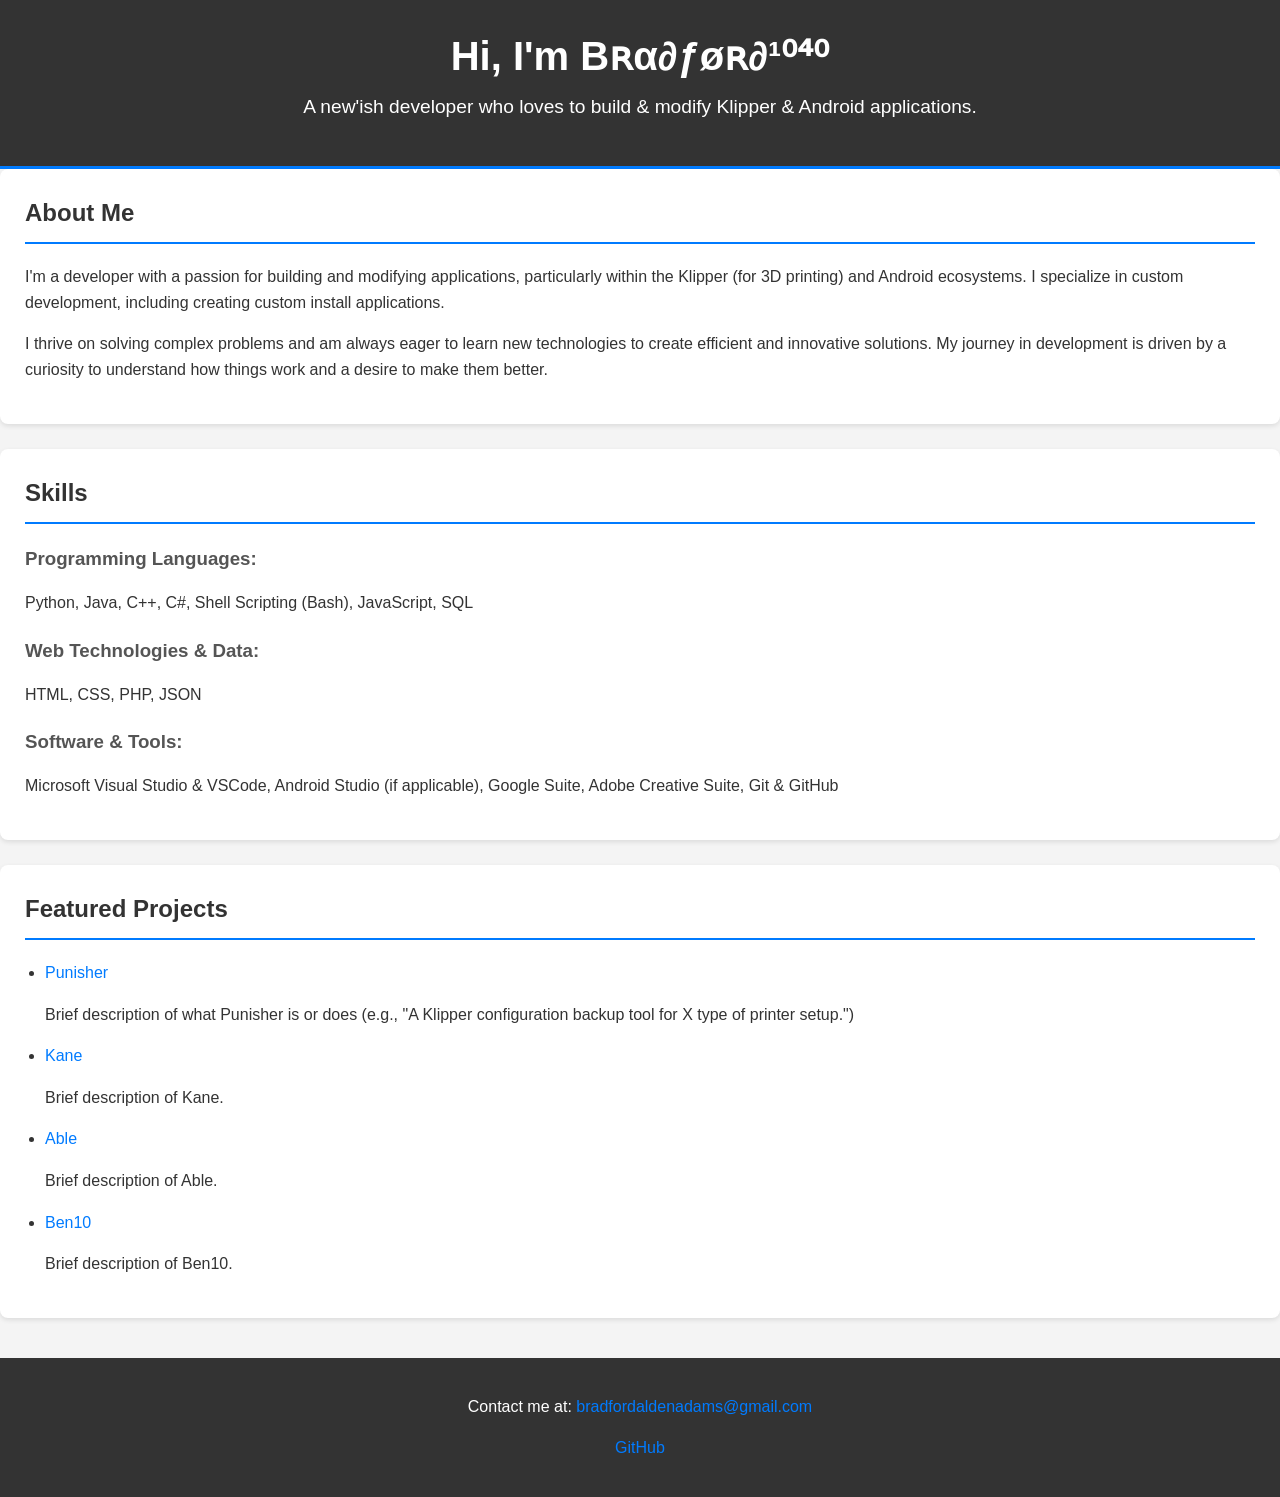
==== index.html @ e19902be "Remove js add" ====
<!DOCTYPE html>
<html lang="en">
<head>
    <meta charset="UTF-8">
    <meta name="viewport" content="width=device-width, initial-scale=1.0">
    <title>Bradford¹⁰⁴⁰ - Developer Portfolio</title>
    <link rel="stylesheet" href="css/style.css">
</head>
<body>
    <header>
        <h1>Hi, I'm Вʀα∂ƒøʀ∂¹⁰⁴⁰</h1>
        <p>A new'ish developer who loves to build & modify Klipper & Android applications.</p>
    </header>

    <section id="about">
        <h2>About Me</h2>
        <p>I'm a developer with a passion for building and modifying applications, particularly within the Klipper (for 3D printing) and Android ecosystems. I specialize in custom development, including creating custom install applications.</p>
        <p>I thrive on solving complex problems and am always eager to learn new technologies to create efficient and innovative solutions. My journey in development is driven by a curiosity to understand how things work and a desire to make them better.</p>
    </section>

    <section id="skills">
        <h2>Skills</h2>
        <div>
            <h3>Programming Languages:</h3>
            <p>Python, Java, C++, C#, Shell Scripting (Bash), JavaScript, SQL</p>
        </div>
        <div>
            <h3>Web Technologies & Data:</h3>
            <p>HTML, CSS, PHP, JSON</p>
        </div>
        <div>
            <h3>Software & Tools:</h3>
            <p>Microsoft Visual Studio & VSCode, Android Studio (if applicable), Google Suite, Adobe Creative Suite, Git & GitHub</p>
        </div>
    </section>

    <section id="repositories">
        <h2>Featured Projects</h2>
        <!-- For each project, adding a brief description is highly recommended! -->
        <ul id="repo-list">
            <li>
                <a href="https://github.com/Bradford1040/PUNISHER" target="_blank" rel="noopener">Punisher</a>
                <p class="repo-description">Brief description of what Punisher is or does (e.g., "A Klipper configuration backup tool for X type of printer setup.")</p>
            </li>
            <li>
                <a href="https://github.com/Bradford1040/KANE" target="_blank" rel="noopener">Kane</a>
                <p class="repo-description">Brief description of Kane.</p>
            </li>
            <li>
                <a href="https://github.com/Bradford1040/ABLE" target="_blank" rel="noopener">Able</a>
                <p class="repo-description">Brief description of Able.</p>
            </li>
            <li>
                <a href="https://github.com/Bradford1040/BEN10" target="_blank" rel="noopener">Ben10</a>
                <p class="repo-description">Brief description of Ben10.</p>
            </li>
            <!-- Add more projects or remove the placeholder below -->
            <!-- <li><a href="https://github.com/yourusername/repo5" target="_blank" rel="noopener">Repo 5</a></li> -->
        </ul>
    </section>

    <footer>
        <p>Contact me at: <a href="mailto:bradfordaldenadams@gmail.com">bradfordaldenadams@gmail.com</a></p>
        <p>
            <a href="https://github.com/Bradford1040" target="_blank" rel="noopener">GitHub</a>
            <!-- Add LinkedIn link here if you have one -->
            <!-- | <a href="https://linkedin.com/in/yourprofile" target="_blank" rel="noopener">LinkedIn</a> -->
        </p>
    </footer>


</body>
</html>
---- css/style.css ----
body {
    font-family: Arial, sans-serif; /* A common, readable font */
    line-height: 1.6;
    margin: 0;
    padding: 0;
    background-color: #f4f4f4; /* Light grey background */
    color: #333; /* Dark grey text for readability */
}

header {
    background: #333; /* Dark background for header */
    color: #fff; /* White text on dark background */
    padding: 1.5rem 0;
    text-align: center;
    border-bottom: 3px solid #007bff; /* Accent color border */
}

header h1 {
    margin: 0;
    font-size: 2.5rem;
}

header p {
    font-size: 1.2rem;
    margin-top: 0.25rem;
}

main {
    max-width: 800px; /* Limits width for better readability on wide screens */
    margin: 30px auto; /* Centers the content */
    padding: 0 20px; /* Some padding on the sides */
}

section {
    background: #fff; /* White background for content sections */
    margin-bottom: 25px;
    padding: 25px;
    border-radius: 8px; /* Rounded corners */
    box-shadow: 0 2px 5px rgba(0,0,0,0.1); /* Subtle shadow for depth */
}

h2 {
    color: #333;
    border-bottom: 2px solid #007bff; /* Accent color underline */
    padding-bottom: 10px;
    margin-top: 0; /* Remove default top margin for h2 inside section */
    margin-bottom: 20px;
}

h3 {
    color: #555;
    margin-top: 20px;
    margin-bottom: 10px;
}

ul {
    list-style-type: disc;
    padding-left: 20px;
}

ul li {
    margin-bottom: 8px;
}

a {
    color: #007bff; /* Standard link blue */
    text-decoration: none;
}

a:hover {
    text-decoration: underline; /* Underline on hover for clarity */
}

footer {
    text-align: center;
    padding: 20px;
    background: #333;
    color: #fff;
    margin-top: 40px;
}
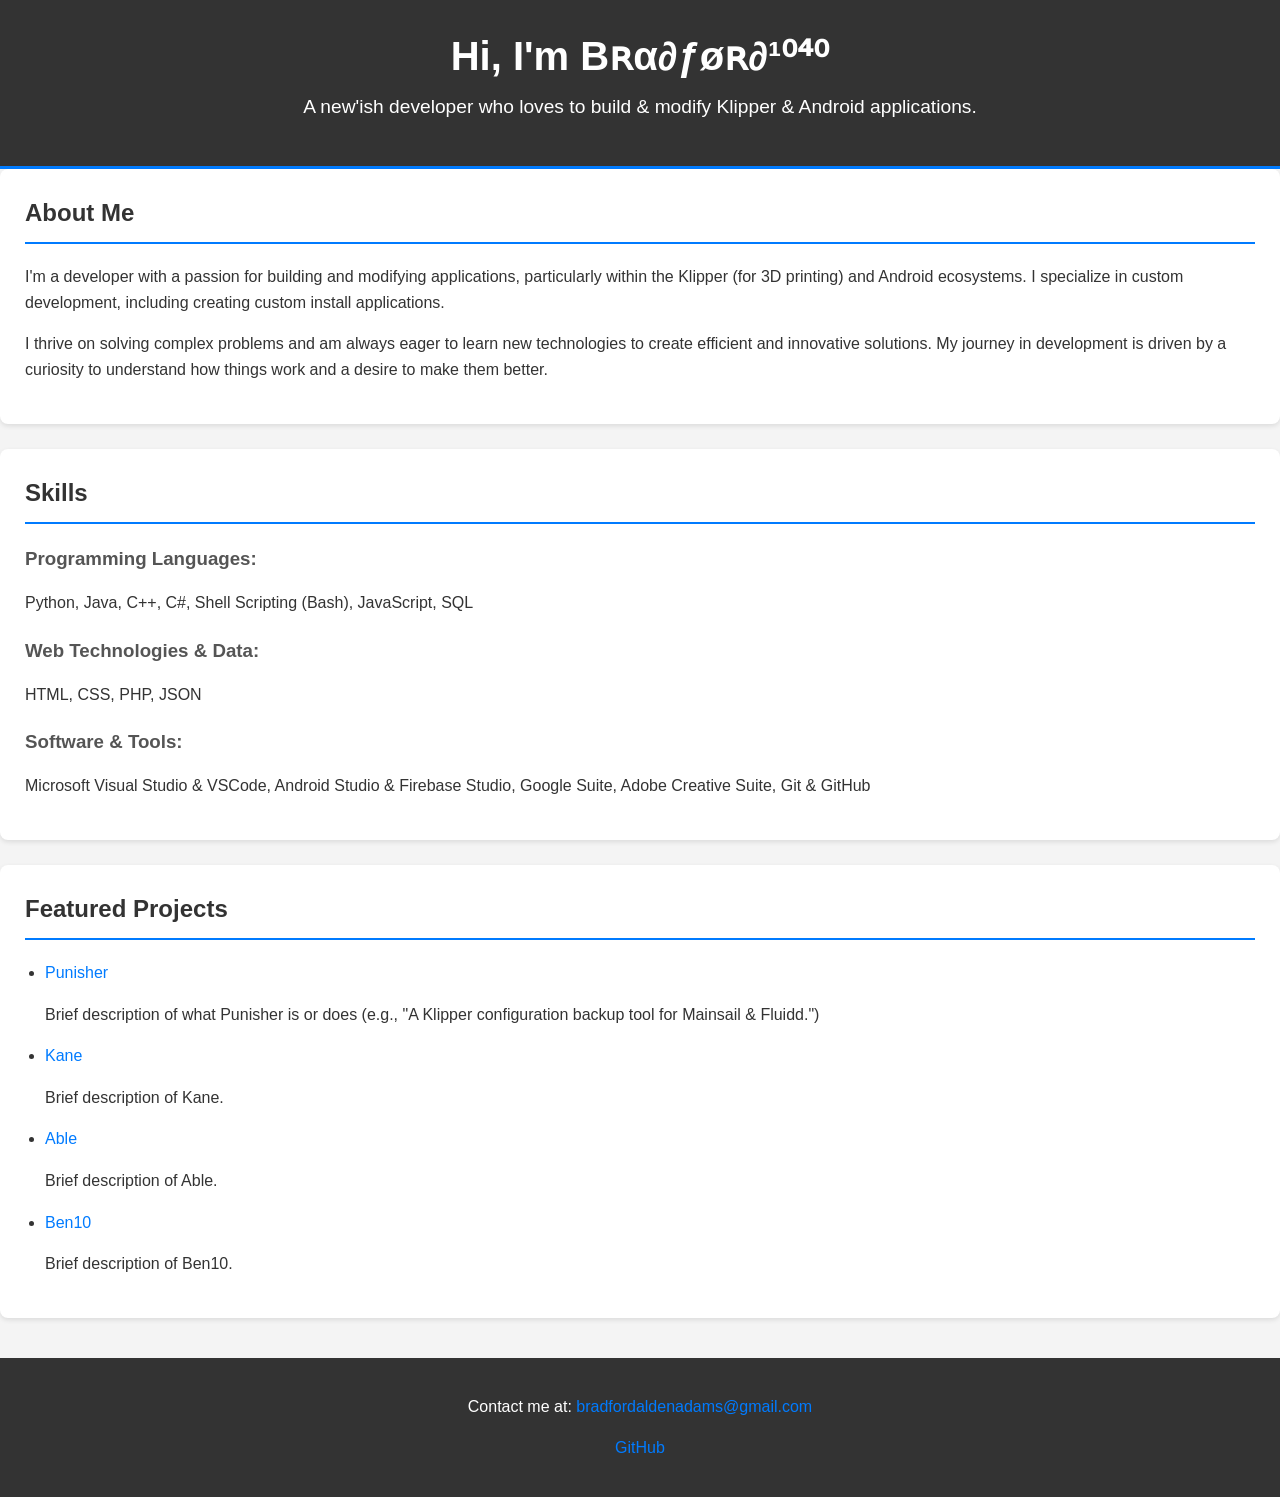
==== commit 9730bf8d: "adjustment" ====
--- a/index.html
+++ b/index.html
@@ -30,7 +30,7 @@
         </div>
         <div>
             <h3>Software & Tools:</h3>
-            <p>Microsoft Visual Studio & VSCode, Android Studio (if applicable), Google Suite, Adobe Creative Suite, Git & GitHub</p>
+            <p>Microsoft Visual Studio & VSCode, Android Studio & Firebase Studio, Google Suite, Adobe Creative Suite, Git & GitHub</p>
         </div>
     </section>
 
@@ -40,7 +40,7 @@
         <ul id="repo-list">
             <li>
                 <a href="https://github.com/Bradford1040/PUNISHER" target="_blank" rel="noopener">Punisher</a>
-                <p class="repo-description">Brief description of what Punisher is or does (e.g., "A Klipper configuration backup tool for X type of printer setup.")</p>
+                <p class="repo-description">Brief description of what Punisher is or does (e.g., "A Klipper configuration backup tool for Mainsail & Fluidd.")</p>
             </li>
             <li>
                 <a href="https://github.com/Bradford1040/KANE" target="_blank" rel="noopener">Kane</a>
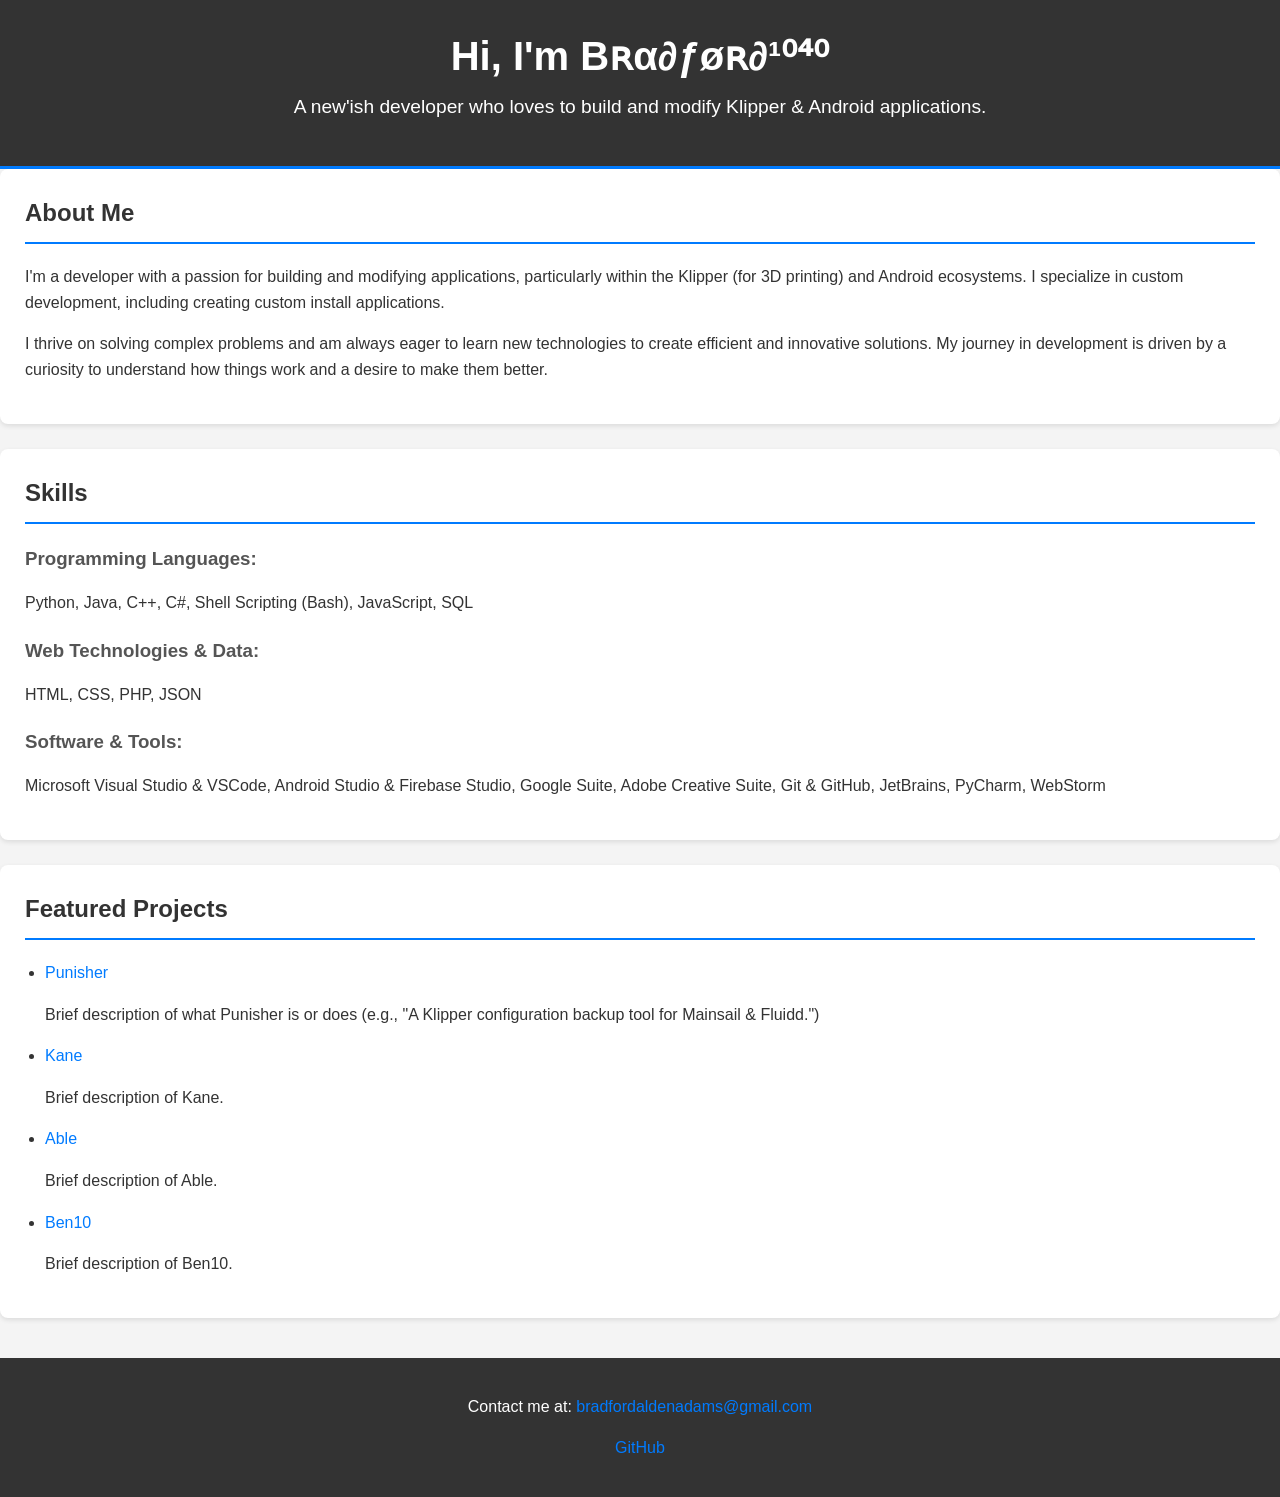
==== commit b0624d1d: "Adding tools to index.html, and change line separators to LF Unix" ====
--- a/index.html
+++ b/index.html
@@ -9,7 +9,7 @@
 <body>
     <header>
         <h1>Hi, I'm Вʀα∂ƒøʀ∂¹⁰⁴⁰</h1>
-        <p>A new'ish developer who loves to build & modify Klipper & Android applications.</p>
+        <p>A new'ish developer who loves to build and modify Klipper & Android applications.</p>
     </header>
 
     <section id="about">
@@ -30,7 +30,7 @@
         </div>
         <div>
             <h3>Software & Tools:</h3>
-            <p>Microsoft Visual Studio & VSCode, Android Studio & Firebase Studio, Google Suite, Adobe Creative Suite, Git & GitHub</p>
+            <p>Microsoft Visual Studio & VSCode, Android Studio & Firebase Studio, Google Suite, Adobe Creative Suite, Git & GitHub, JetBrains, PyCharm, WebStorm</p>
         </div>
     </section>
 
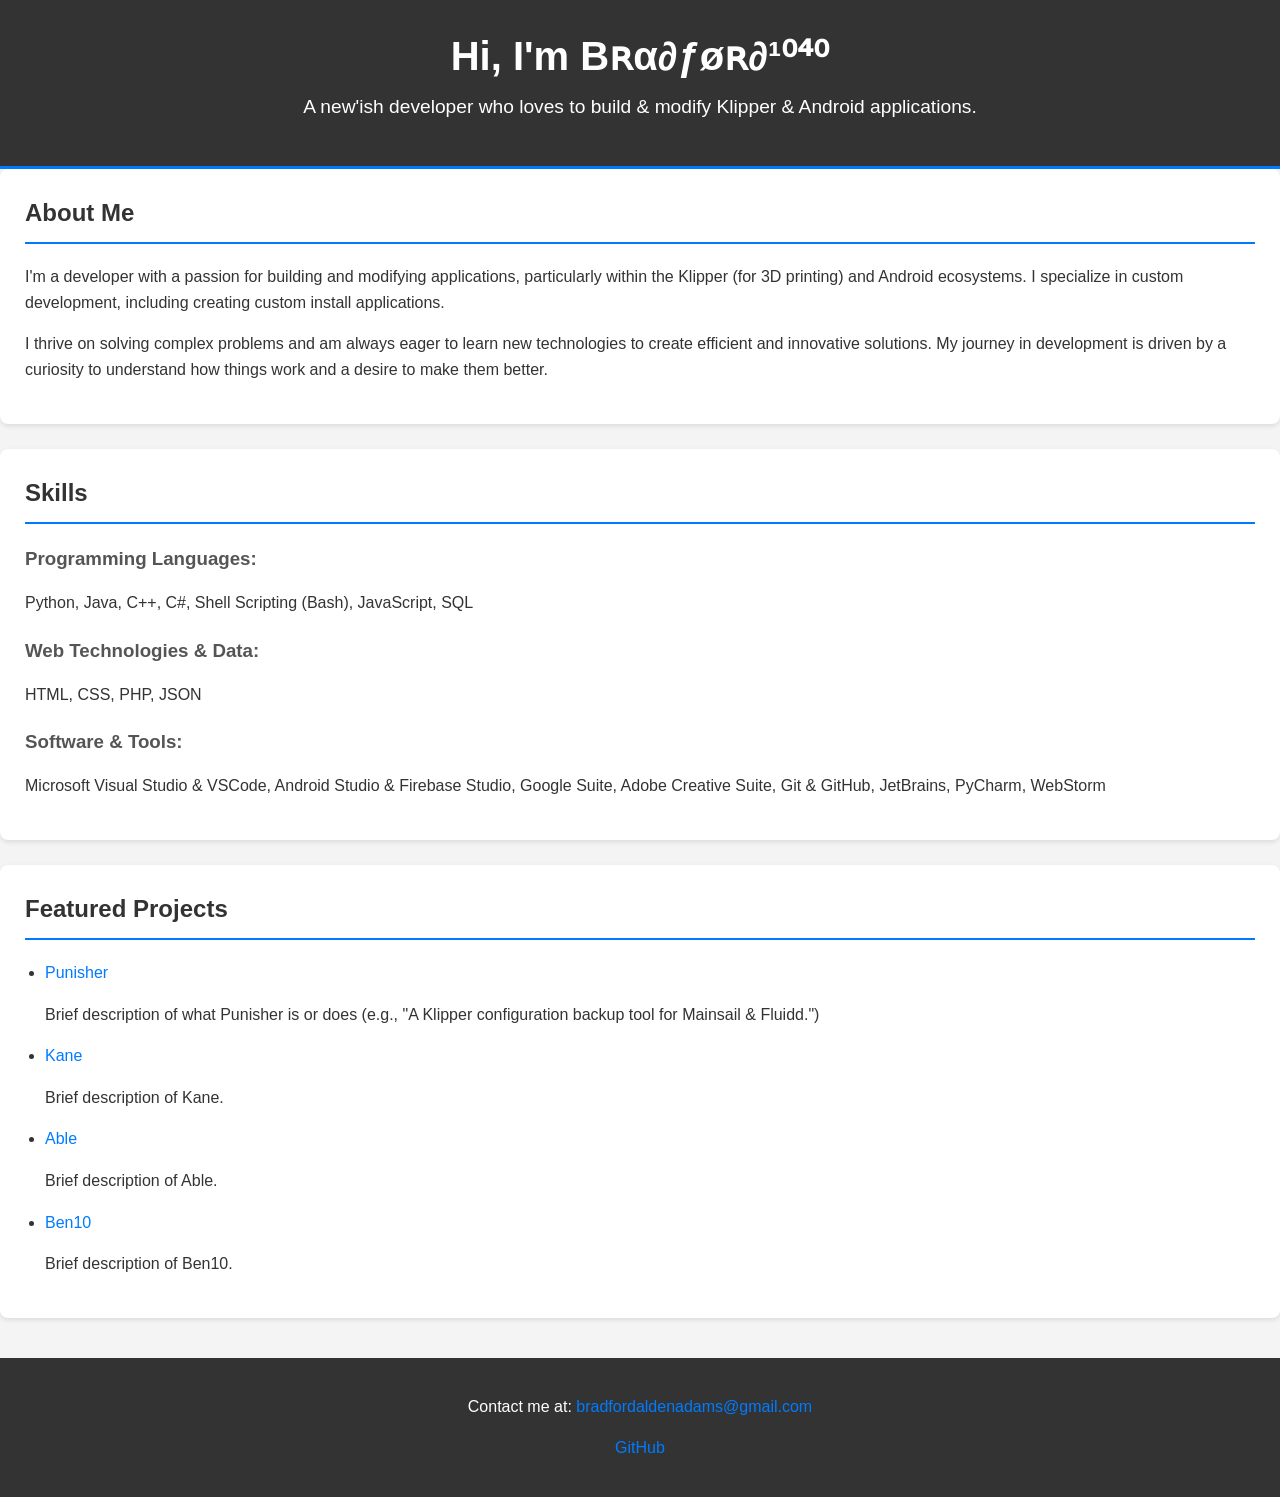
==== commit 2db37fc5: "Adding tools to index.html, and change line separators to LF Unix" ====
--- a/index.html
+++ b/index.html
@@ -9,7 +9,7 @@
 <body>
     <header>
         <h1>Hi, I'm Вʀα∂ƒøʀ∂¹⁰⁴⁰</h1>
-        <p>A new'ish developer who loves to build and modify Klipper & Android applications.</p>
+        <p>A new'ish developer who loves to build & modify Klipper & Android applications.</p>
     </header>
 
     <section id="about">
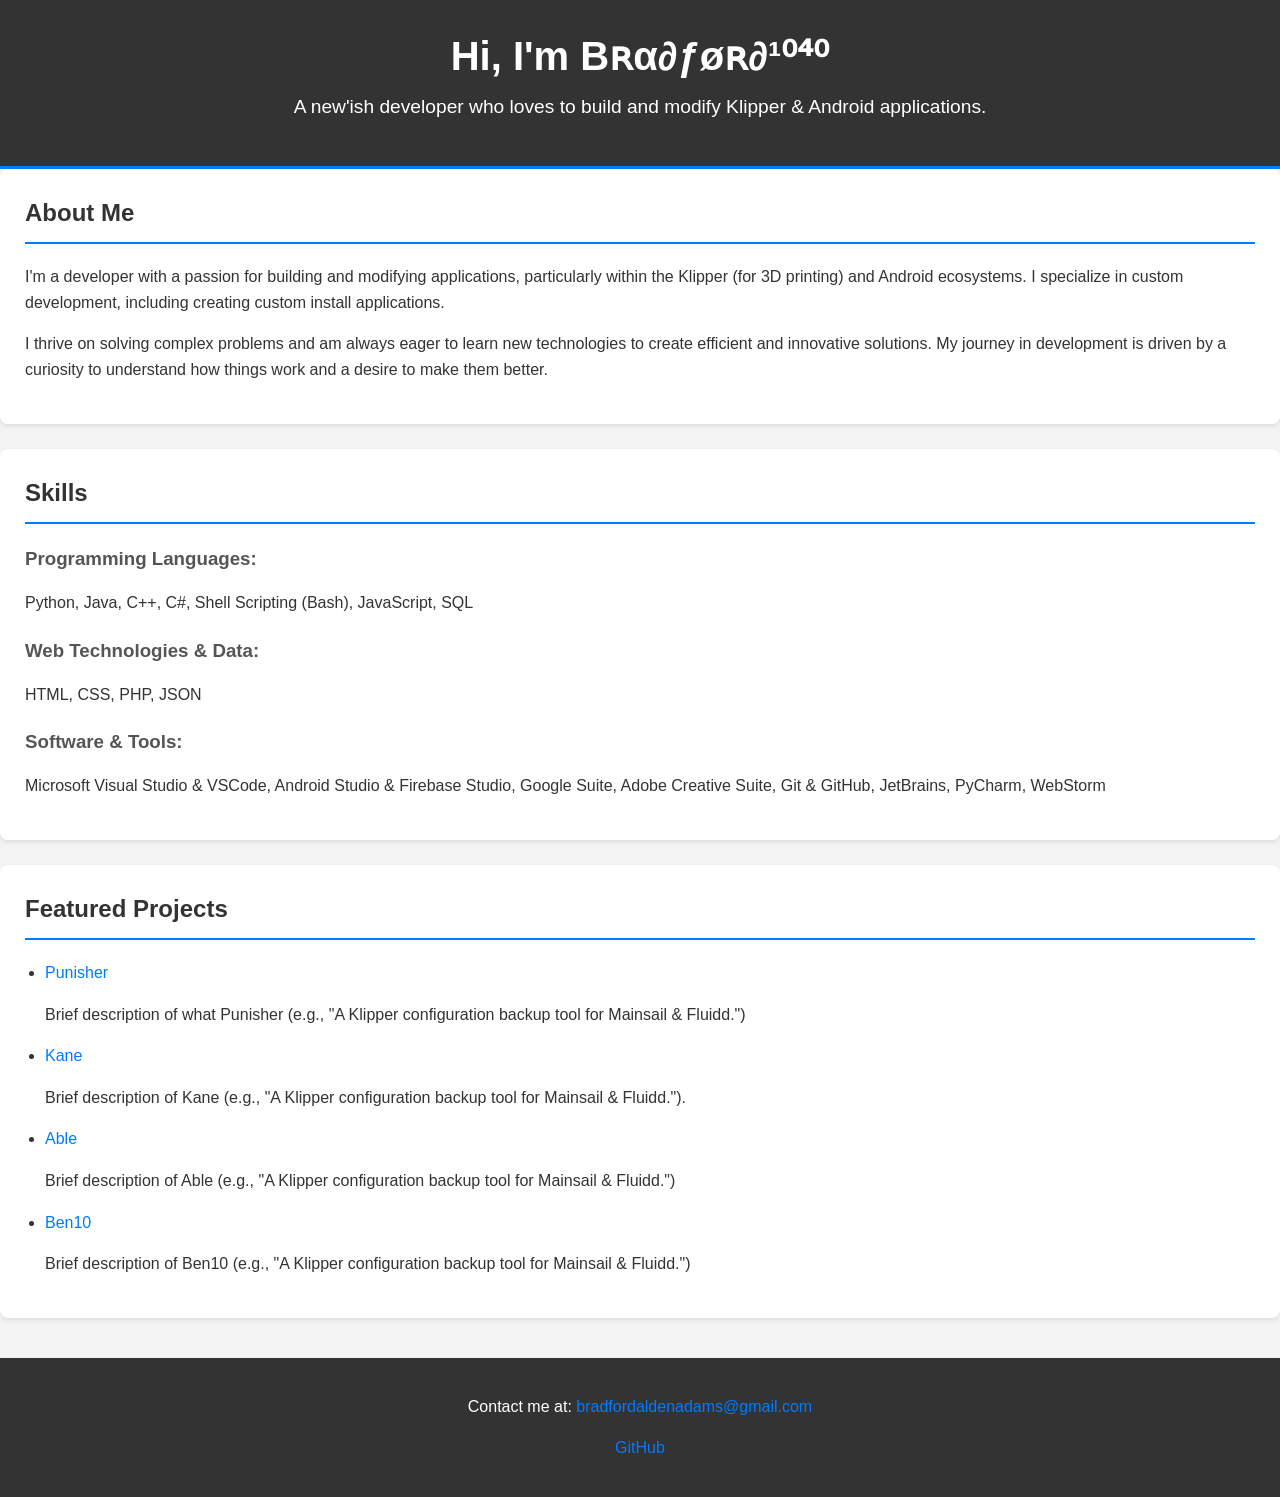
==== commit 811b8c5d: "fixing some forgotten things" ====
--- a/index.html
+++ b/index.html
@@ -9,7 +9,7 @@
 <body>
     <header>
         <h1>Hi, I'm Вʀα∂ƒøʀ∂¹⁰⁴⁰</h1>
-        <p>A new'ish developer who loves to build & modify Klipper & Android applications.</p>
+        <p>A new'ish developer who loves to build and modify Klipper & Android applications.</p>
     </header>
 
     <section id="about">
@@ -40,19 +40,19 @@
         <ul id="repo-list">
             <li>
                 <a href="https://github.com/Bradford1040/PUNISHER" target="_blank" rel="noopener">Punisher</a>
-                <p class="repo-description">Brief description of what Punisher is or does (e.g., "A Klipper configuration backup tool for Mainsail & Fluidd.")</p>
+                <p class="repo-description">Brief description of what Punisher (e.g., "A Klipper configuration backup tool for Mainsail & Fluidd.")</p>
             </li>
             <li>
                 <a href="https://github.com/Bradford1040/KANE" target="_blank" rel="noopener">Kane</a>
-                <p class="repo-description">Brief description of Kane.</p>
+                <p class="repo-description">Brief description of Kane (e.g., "A Klipper configuration backup tool for Mainsail & Fluidd.").</p>
             </li>
             <li>
                 <a href="https://github.com/Bradford1040/ABLE" target="_blank" rel="noopener">Able</a>
-                <p class="repo-description">Brief description of Able.</p>
+                <p class="repo-description">Brief description of Able (e.g., "A Klipper configuration backup tool for Mainsail & Fluidd.")</p>
             </li>
             <li>
                 <a href="https://github.com/Bradford1040/BEN10" target="_blank" rel="noopener">Ben10</a>
-                <p class="repo-description">Brief description of Ben10.</p>
+                <p class="repo-description">Brief description of Ben10 (e.g., "A Klipper configuration backup tool for Mainsail & Fluidd.")</p>
             </li>
             <!-- Add more projects or remove the placeholder below -->
             <!-- <li><a href="https://github.com/yourusername/repo5" target="_blank" rel="noopener">Repo 5</a></li> -->
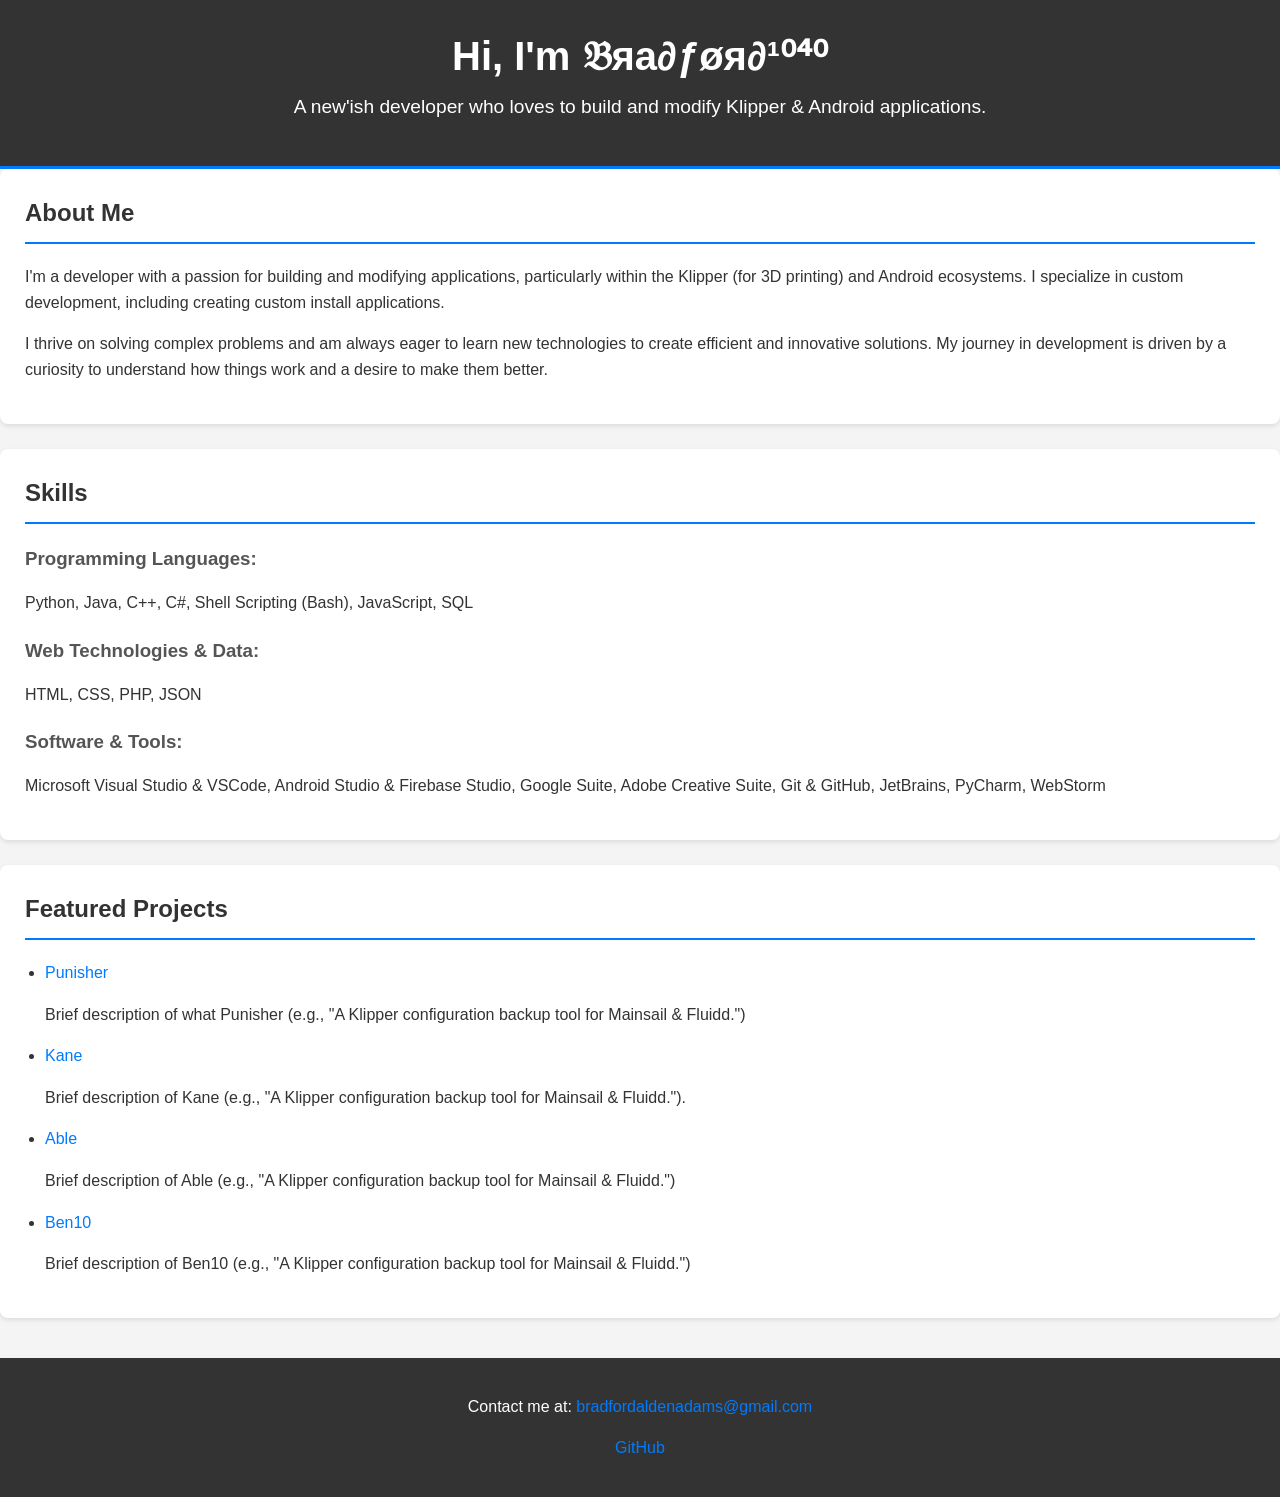
==== commit 43f11f1d: "fix: update title and header to use correct Unicode characters" ====
--- a/index.html
+++ b/index.html
@@ -3,12 +3,16 @@
 <head>
     <meta charset="UTF-8">
     <meta name="viewport" content="width=device-width, initial-scale=1.0">
-    <title>Bradford¹⁰⁴⁰ - Developer Portfolio</title>
+    <title>𝔅яа∂ƒøя∂¹⁰⁴⁰ - Developer Portfolio</title>
     <link rel="stylesheet" href="css/style.css">
+    <link rel="apple-touch-icon" sizes="180x180" href="favicon/apple-touch-icon.png">
+    <link rel="icon" type="image/png" sizes="32x32" href="favicon/favicon-32x32.png">
+    <link rel="icon" type="image/png" sizes="16x16" href="favicon/favicon-16x16.png">
+    <link rel="manifest" href="favicon/site.webmanifest">
 </head>
 <body>
     <header>
-        <h1>Hi, I'm Вʀα∂ƒøʀ∂¹⁰⁴⁰</h1>
+        <h1>Hi, I'm 𝔅яа∂ƒøя∂¹⁰⁴⁰</h1>
         <p>A new'ish developer who loves to build and modify Klipper & Android applications.</p>
     </header>
 
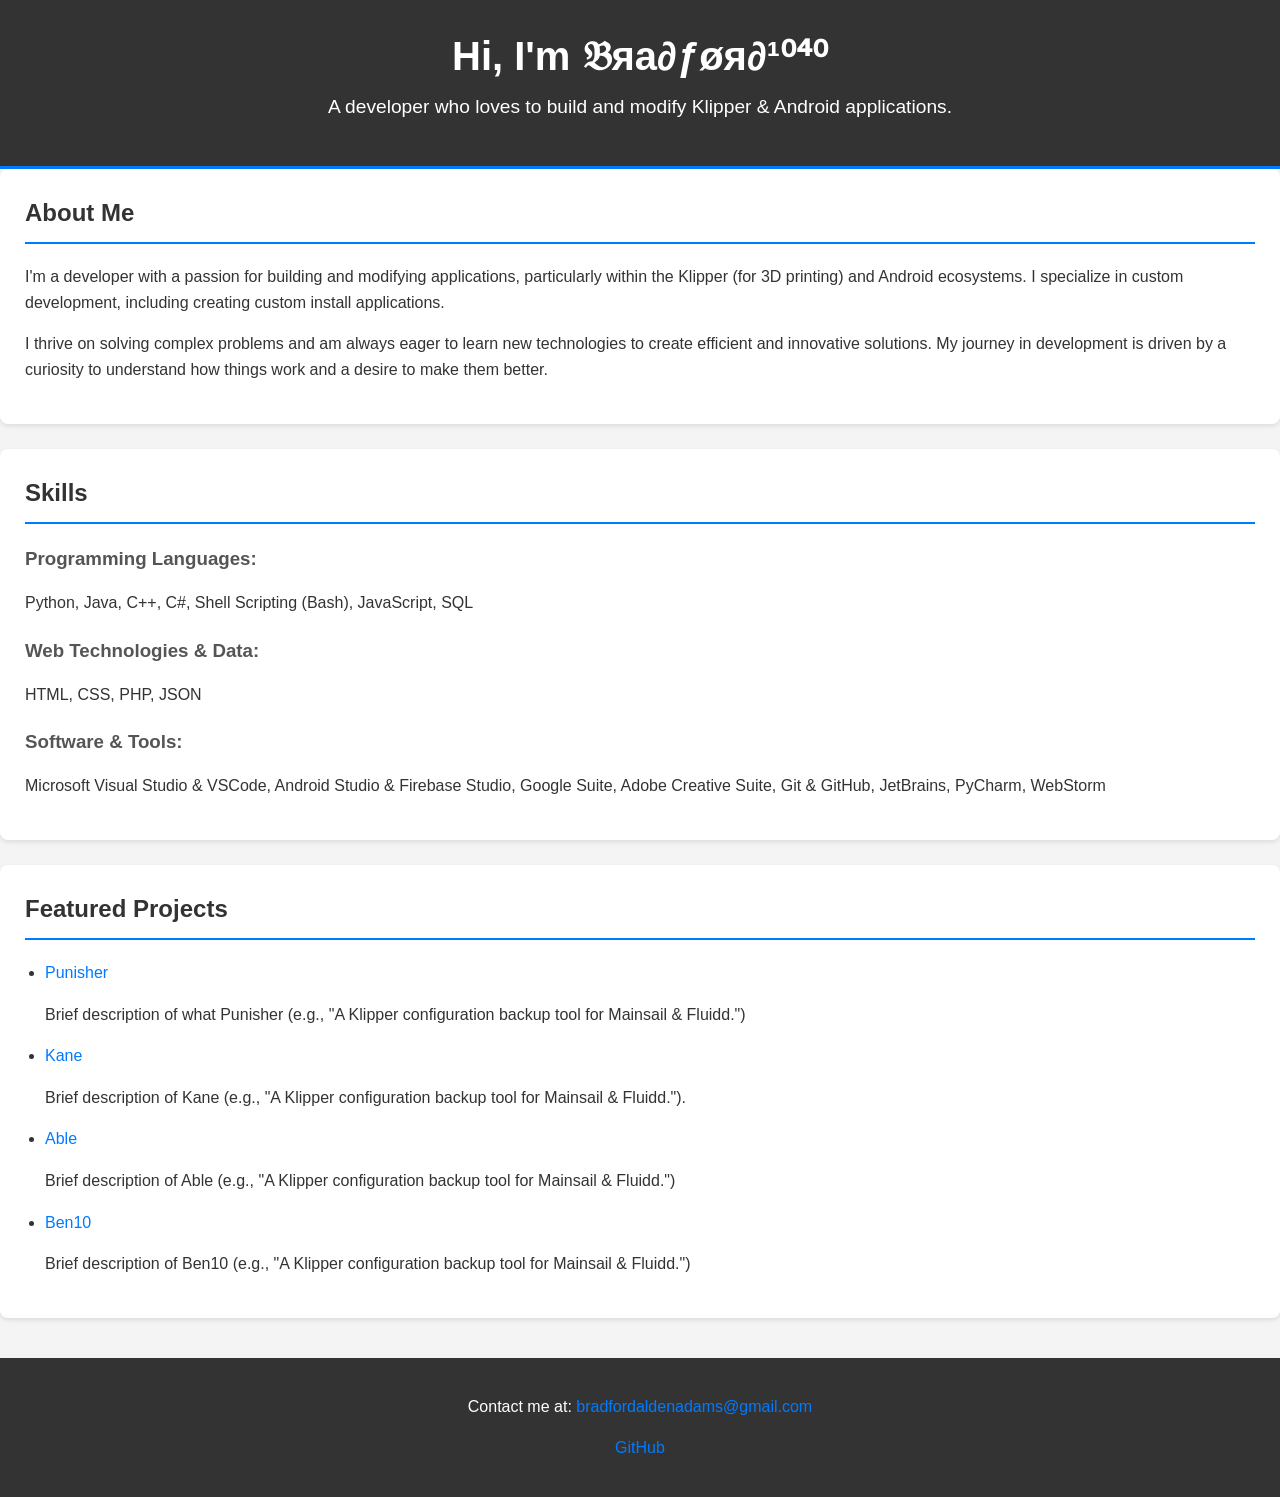
==== commit fa3d193c: "fix to header 1" ====
--- a/index.html
+++ b/index.html
@@ -13,7 +13,7 @@
 <body>
     <header>
         <h1>Hi, I'm 𝔅яа∂ƒøя∂¹⁰⁴⁰</h1>
-        <p>A new'ish developer who loves to build and modify Klipper & Android applications.</p>
+        <p>A developer who loves to build and modify Klipper & Android applications.</p>
     </header>
 
     <section id="about">
